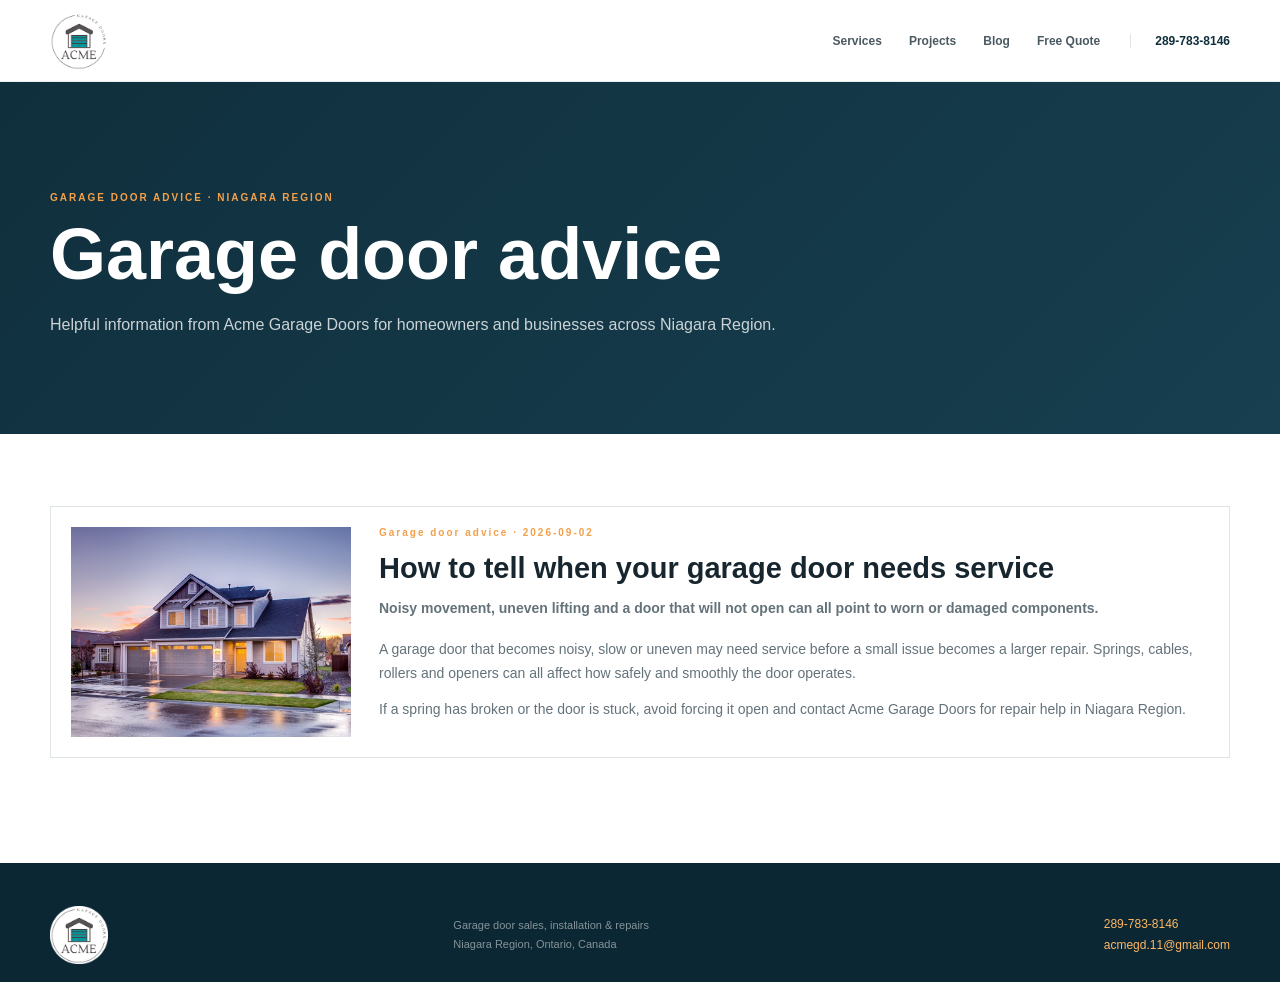
==== blog.html @ 5a370285 "Publish my website (6a9875e2a1ae2db3b6c1c2fd)" ====
<!doctype html>
<html lang="en">
<head>
  <meta charset="utf-8">
  <meta name="viewport" content="width=device-width, initial-scale=1">
  <meta name="description" content="Garage door advice and local service updates from Acme Garage Doors in Niagara Region, Ontario.">
  <meta name="robots" content="index, follow, max-image-preview:large">
  <link rel="canonical" href="https://acmegaragedoors.ca/blog">
  <title>Garage Door Advice Niagara Region | Acme Garage Doors</title>
  <link rel="stylesheet" href="styles.css">
</head>
<body>
<header class="site-header"><div class="container nav-wrap"><a class="brand" href="index" aria-label="Acme Garage Doors home"><img class="brand-logo" src="images/ACME%20logo%20round.png" alt="Acme Garage Doors"></a><nav class="nav" aria-label="Main navigation"><a href="index#services">Services</a><a href="projects">Projects</a><a href="blog">Blog</a><a href="index#quote">Free Quote</a></nav><a class="nav-phone" href="tel:+12897838146">289-783-8146</a></div></header>
<main><section class="page-hero"><div class="container"><div class="eyebrow">GARAGE DOOR ADVICE · NIAGARA REGION</div><h1>Garage door advice</h1><p>Helpful information from Acme Garage Doors for homeowners and businesses across Niagara Region.</p></div></section><section class="section cms-section"><div class="container"><div class="cms-grid" id="blog-list"><p>Loading articles...</p></div></div></section></main>
<footer><div class="container footer-grid"><div class="footer-brand brand"><img class="brand-logo" src="images/ACME%20logo%20round.png" alt="Acme Garage Doors"></div><div><p>Garage door sales, installation & repairs<br>Niagara Region, Ontario, Canada</p></div><div class="footer-contact"><a href="tel:+12897838146">289-783-8146</a><a href="mailto:acmegd.11@gmail.com">acmegd.11@gmail.com</a></div></div></footer>
<script>
  const escapeHtml = value => String(value).replace(/[&<>'"]/g, character => ({'&':'&amp;','<':'&lt;','>':'&gt;',"'":'&#39;','"':'&quot;'}[character]));
  const paragraphs = value => String(value).split(/\n\s*\n/).map(paragraph => `<p>${escapeHtml(paragraph).replace(/\n/g, '<br>')}</p>`).join('');
  fetch('data/blog.json').then(response => response.json()).then(data => {
    document.getElementById('blog-list').innerHTML = data.items.filter(post => post.published).sort((a, b) => b.date.localeCompare(a.date)).map(post => `<article class="cms-card blog-card">${post.featuredImage ? `<img src="${post.featuredImage}" alt="${escapeHtml(post.title)}">` : ''}<div><div class="eyebrow">${escapeHtml(post.category)} · ${escapeHtml(post.date)}</div><h2>${escapeHtml(post.title)}</h2><p class="cms-excerpt">${escapeHtml(post.excerpt)}</p><div class="cms-body">${paragraphs(post.body)}</div></div></article>`).join('');
  });
</script>
</body>
</html>
---- styles.css ----
:root{--navy:#102f3d;--navy2:#173f50;--ink:#17262e;--muted:#64727a;--cream:#f5f3ee;--white:#fff;--orange:#f3a04a;--orange2:#ffb763;--line:#dfe5e7;--max:1180px}*{box-sizing:border-box}html{scroll-behavior:smooth}body{margin:0;color:var(--ink);font-family:'DM Sans',sans-serif;background:#fff}a{text-decoration:none;color:inherit}.container{width:min(100% - 48px,var(--max));margin:auto}.site-header{height:82px;background:#fff;border-bottom:1px solid #e9edef;position:sticky;top:0;z-index:20}.nav-wrap{height:82px;display:flex;align-items:center;gap:30px}.brand{display:flex;align-items:center;gap:10px;width:max-content}.brand-badge{position:relative;width:43px;height:38px;border:2px solid var(--navy);border-radius:5px;background:linear-gradient(135deg,#fff,#eef3f4);overflow:hidden;display:block}.door-line{position:absolute;left:6px;right:6px;height:2px;background:var(--navy);opacity:.85}.l1{top:10px}.l2{top:17px}.l3{top:24px}.door-arrow{position:absolute;right:5px;bottom:2px;color:var(--orange);font-size:13px;font-weight:800}.brand-type strong{font:800 22px/1 'Manrope',sans-serif;letter-spacing:.03em;display:block}.brand-type small{font-size:8px;letter-spacing:.22em;font-weight:800;color:#68767d}.nav{display:flex;gap:27px;margin-left:auto}.nav a{font-size:12px;font-weight:700;color:#4b5a62}.nav a:hover{color:var(--navy)}.nav-phone{font-size:12px;font-weight:800;color:var(--navy);border-left:1px solid var(--line);padding-left:24px;white-space:nowrap}.nav-phone span{color:var(--orange);margin-right:5px}.menu-toggle{display:none;border:0;background:none;font-size:25px}.mobile-nav{display:none}
.hero{position:relative;min-height:720px;overflow:hidden;background:var(--navy);color:#fff}.hero-media{position:absolute;inset:0}.hero-media img{width:100%;height:100%;object-fit:cover;object-position:center 52%;display:block}.hero-shade{position:absolute;inset:0;background:linear-gradient(90deg,rgba(7,25,34,.97) 0%,rgba(7,25,34,.86) 38%,rgba(7,25,34,.47) 70%,rgba(7,25,34,.2) 100%)}.hero-inner{position:relative;min-height:720px;display:flex;align-items:center;justify-content:space-between;gap:50px;padding:80px 0}.hero-copy{max-width:760px}.eyebrow{font-size:10px;letter-spacing:.2em;font-weight:800;color:var(--orange);margin-bottom:15px}.eyebrow.light{color:var(--orange2)}.hero-kicker{font-size:11px;font-weight:800;letter-spacing:.17em;color:rgba(255,255,255,.62);margin-bottom:13px}.hero h1{font:800 clamp(44px,6vw,78px)/1.01 'Manrope',sans-serif;letter-spacing:-.055em;margin:0;max-width:790px}.hero h1 span{display:block;color:var(--orange2)}.hero-lead{font-size:18px;line-height:1.6;color:rgba(255,255,255,.82);max-width:690px;margin:25px 0 30px}.hero-actions{display:flex;gap:12px;flex-wrap:wrap}.btn{display:inline-flex;align-items:center;justify-content:center;gap:16px;padding:15px 21px;border-radius:6px;font-size:13px;font-weight:800;border:0;cursor:pointer;transition:.2s}.btn-primary{background:var(--orange);color:#152832;box-shadow:0 8px 25px rgba(243,160,74,.2)}.btn-primary:hover{background:var(--orange2);transform:translateY(-1px)}.btn-outline{border:1px solid rgba(255,255,255,.45);color:#fff}.btn-outline:hover{background:rgba(255,255,255,.1)}.hero-points{display:flex;flex-wrap:wrap;gap:18px;margin-top:27px;font-size:11px;color:rgba(255,255,255,.7)}.hero-points span::first-letter{color:var(--orange2)}.hero-card{width:310px;flex:0 0 310px;background:rgba(255,255,255,.96);color:var(--ink);padding:27px;border-radius:9px;box-shadow:0 25px 60px rgba(0,0,0,.2);border-top:4px solid var(--orange)}.hero-card-top{display:flex;align-items:center;gap:9px;font-size:8px;letter-spacing:.13em;font-weight:800;color:#78858b}.mini-badge{background:var(--navy);color:#fff;padding:5px 7px;border-radius:4px;font-size:9px;letter-spacing:.04em}.hero-card h2{font:800 27px/1.1 'Manrope',sans-serif;margin:26px 0 10px;letter-spacing:-.035em}.hero-card p{font-size:13px;line-height:1.6;color:var(--muted);margin:0 0 23px}.hero-card-link{display:flex;justify-content:space-between;align-items:center;background:var(--navy);color:#fff;border-radius:6px;padding:13px 14px;font-size:12px;font-weight:800}.hero-card-link span{color:var(--orange2);font-size:17px}.hero-card-phone{display:flex;gap:9px;align-items:center;margin-top:14px;font-size:12px;color:var(--navy)}
.quick-strip{background:var(--navy2);color:#fff}.quick-grid{display:grid;grid-template-columns:1fr 1fr 1fr 1.1fr;min-height:104px;align-items:center}.quick-item{display:flex;align-items:center;gap:13px;padding:12px 25px;border-right:1px solid rgba(255,255,255,.12)}.quick-item:first-child{padding-left:0}.quick-icon{width:35px;height:35px;border-radius:6px;display:grid;place-items:center;background:rgba(255,255,255,.08);color:var(--orange2)}.quick-item strong,.quick-item small{display:block}.quick-item strong{font-size:12px}.quick-item small{font-size:10px;color:rgba(255,255,255,.48);margin-top:4px}.quick-contact{padding-left:28px;display:grid;grid-template-columns:1fr auto;align-items:center}.quick-contact small{font-size:8px;letter-spacing:.18em;color:var(--orange2);font-weight:800}.quick-contact strong{font:800 19px 'Manrope',sans-serif}.quick-contact span{grid-row:span 2;color:var(--orange2);font-size:23px}
.section{padding:105px 0}.services{background:var(--cream)}.section-heading{max-width:780px;margin-bottom:50px}.section-heading.centered{margin-left:auto;margin-right:auto;text-align:center}.section-heading h2,.work-heading h2,.why-copy h2,.quote-copy h2,.service-area h2{font:800 clamp(36px,4.5vw,58px)/1.05 'Manrope',sans-serif;letter-spacing:-.05em;margin:0}.section-heading h2 span,.work-heading h2 span,.why-copy h2 span,.quote-copy h2 span,.service-area h2 span{color:var(--orange)}.section-heading p{font-size:15px;line-height:1.7;color:var(--muted);max-width:710px;margin:19px auto 0}.service-grid{display:grid;grid-template-columns:repeat(3,1fr);gap:16px}.service-card{background:#fff;border:1px solid var(--line);padding:28px;min-height:300px;position:relative;transition:.22s}.service-card:hover{transform:translateY(-4px);box-shadow:0 18px 40px rgba(20,44,58,.09)}.service-card.featured{background:var(--navy2);color:#fff;border-color:var(--navy2)}.service-number{position:absolute;right:20px;top:20px;color:#9aa6ac;font:700 11px 'Manrope',sans-serif}.featured .service-number{color:rgba(255,255,255,.35)}.icon{width:43px;height:43px;display:grid;place-items:center;border-radius:7px;background:#edf2f3;color:var(--navy);font-size:19px;margin-bottom:24px}.featured .icon{background:rgba(255,255,255,.09);color:var(--orange2)}.service-card h3{font:800 21px/1.13 'Manrope',sans-serif;letter-spacing:-.02em;margin:0 0 12px;max-width:270px}.service-card p{font-size:13px;line-height:1.6;color:var(--muted);margin:0 0 22px}.featured p{color:rgba(255,255,255,.67)}.service-card a{font-size:11px;font-weight:800;color:var(--navy)}.featured a{color:var(--orange2)}.service-card a span{margin-left:7px}
.work-preview{padding:108px 0 118px;background:#fff}.work-heading{display:flex;justify-content:space-between;align-items:end;gap:50px;margin-bottom:43px}.work-heading p{max-width:440px;color:var(--muted);font-size:14px;line-height:1.65;margin:0}.gallery{display:grid;grid-template-columns:1.3fr .7fr;grid-template-rows:290px 290px;gap:16px}.gallery figure{position:relative;overflow:hidden;margin:0;border-radius:8px;background:#ddd}.gallery-main{grid-row:span 2}.gallery img,.gallery video{width:100%;height:100%;object-fit:cover;display:block;transition:.5s}.gallery figure:hover img,.gallery figure:hover video{transform:scale(1.035)}.gallery figcaption{position:absolute;left:0;right:0;bottom:0;padding:42px 18px 17px;background:linear-gradient(transparent,rgba(0,0,0,.72));color:#fff}.gallery figcaption strong{display:block;font-size:12px}.gallery figcaption span{font-size:9px;color:rgba(255,255,255,.65);display:block;margin-top:3px}
.why-section{display:grid;grid-template-columns:1fr 1fr;background:var(--navy2);color:#fff}.why-photo{min-height:680px}.why-photo img{width:100%;height:100%;object-fit:cover;display:block}.why-copy{padding:90px clamp(35px,7vw,100px)}.why-copy>p{max-width:520px;color:rgba(255,255,255,.67);font-size:14px;line-height:1.7}.why-grid{display:grid;grid-template-columns:1fr 1fr;margin-top:35px;border-top:1px solid rgba(255,255,255,.12)}.why-grid>div{padding:18px 15px 18px 0;border-bottom:1px solid rgba(255,255,255,.12);display:grid;grid-template-columns:32px 1fr;gap:0 8px}.why-grid b{grid-row:span 2;color:var(--orange2);font:700 10px 'Manrope',sans-serif}.why-grid strong{font-size:12px}.why-grid small{font-size:10px;color:rgba(255,255,255,.46);margin-top:3px}
.quote-section{padding:105px 0;background:#edf2f1}.quote-grid{display:grid;grid-template-columns:.8fr 1.2fr;gap:70px;align-items:start}.quote-copy h2{font-size:clamp(39px,4.8vw,61px)}.quote-copy>p{max-width:470px;color:var(--muted);font-size:14px;line-height:1.7;margin:19px 0 27px}.contact-stack{display:grid;gap:10px;max-width:390px}.contact-stack a{display:flex;align-items:center;gap:13px;background:#fff;border:1px solid var(--line);border-radius:7px;padding:12px 14px}.contact-stack a>span{width:38px;height:38px;border-radius:50%;display:grid;place-items:center;background:var(--navy);color:#fff}.contact-stack small{display:block;color:var(--muted);font-size:8px;letter-spacing:.15em;font-weight:800}.contact-stack strong{display:block;font:800 16px 'Manrope',sans-serif;margin-top:3px}.quote-form{background:#fff;border:1px solid var(--line);border-radius:9px;padding:30px;box-shadow:0 18px 50px rgba(20,44,58,.07)}.form-title{margin-bottom:24px}.form-title strong{display:block;font:800 24px 'Manrope',sans-serif}.form-title span{display:block;color:var(--muted);font-size:11px;margin-top:5px}.form-row{display:grid;grid-template-columns:1fr 1fr;gap:15px}.quote-form label{display:block;font-size:11px;font-weight:800;margin-bottom:15px}.quote-form input,.quote-form select,.quote-form textarea{display:block;width:100%;margin-top:7px;border:1px solid #d3dcdf;border-radius:5px;padding:12px 13px;background:#fff;font:400 13px 'DM Sans',sans-serif;color:var(--ink);outline:0}.quote-form input:focus,.quote-form select:focus,.quote-form textarea:focus{border-color:var(--navy);box-shadow:0 0 0 3px rgba(16,47,61,.08)}.quote-form textarea{resize:vertical}.submit-btn{width:100%;margin-top:2px}.form-note{text-align:center;color:var(--muted);font-size:9px;margin:9px 0 0}.form-success{display:none;background:#edf7f1;color:#246344;border:1px solid #c9e6d5;border-radius:5px;padding:10px;margin-top:11px;font-size:11px}.form-success.show{display:block}
.service-area{padding:55px 0;border-top:1px solid var(--line);border-bottom:1px solid var(--line);background:#fff}.service-area-inner{display:grid;grid-template-columns:1fr 1.1fr auto;align-items:center;gap:50px}.service-area .eyebrow{margin-bottom:8px}.service-area h2{font-size:clamp(30px,3.7vw,47px)}.service-area p{color:var(--muted);font-size:13px;line-height:1.7;margin:0}.area-call{background:var(--navy);color:#fff;padding:13px 17px;border-radius:6px;font-size:11px;font-weight:800;white-space:nowrap}.area-call span{color:var(--orange2);margin-left:10px}
footer{background:#0b2733;color:#fff;padding:43px 0 18px}.footer-grid{display:grid;grid-template-columns:1.2fr 1.4fr 1fr;gap:30px;align-items:center}.footer-grid p{font-size:11px;line-height:1.7;color:rgba(255,255,255,.5);margin:0}.footer-contact{display:grid;gap:5px;justify-self:end}.footer-contact a{font-size:12px;color:var(--orange2)}.footer-bottom{display:flex;justify-content:space-between;border-top:1px solid rgba(255,255,255,.1);margin-top:38px;padding-top:14px;color:rgba(255,255,255,.34);font-size:9px}.footer-bottom a{color:rgba(255,255,255,.65)}.mobile-call{display:none}
@media(max-width:980px){.nav{display:none}.nav-phone{margin-left:auto}.menu-toggle{display:block;color:var(--navy)}.mobile-nav{position:absolute;top:82px;left:0;right:0;background:#fff;border-bottom:1px solid var(--line);padding:8px 24px;box-shadow:0 12px 30px rgba(0,0,0,.08)}.mobile-nav.open{display:grid}.mobile-nav a{padding:13px 0;border-bottom:1px solid #edf0f1;font-weight:700;font-size:13px}.mobile-nav a:last-child{border-bottom:0}.hero-card{display:none}.hero-inner{min-height:680px}.quick-grid{grid-template-columns:1fr 1fr}.quick-item:nth-child(2){border-right:0}.quick-contact{grid-column:1/-1;border-top:1px solid rgba(255,255,255,.12);padding:13px 0}.service-grid{grid-template-columns:1fr 1fr}.why-section{grid-template-columns:1fr}.why-photo{min-height:450px}.quote-grid{grid-template-columns:1fr;gap:45px}.service-area-inner{grid-template-columns:1fr 1fr}.area-call{justify-self:start}.footer-grid{grid-template-columns:1fr 1fr}}
@media(max-width:620px){.container{width:min(100% - 30px,var(--max))}.site-header,.nav-wrap{height:70px}.mobile-nav{top:70px}.brand-type strong{font-size:19px}.brand-badge{width:38px;height:34px}.nav-phone{font-size:10px;padding-left:0;border:0}.nav-phone span{display:none}.hero{min-height:690px}.hero-inner{min-height:690px;padding:70px 0}.hero-media img{object-position:58% center}.hero-shade{background:linear-gradient(90deg,rgba(7,25,34,.96),rgba(7,25,34,.57))}.hero h1{font-size:44px}.hero-lead{font-size:15px}.hero-points{display:grid;gap:9px}.quick-grid{display:block;padding:9px 0}.quick-item,.quick-item:first-child{padding:12px 0;border-right:0;border-bottom:1px solid rgba(255,255,255,.1)}.quick-contact{padding:15px 0}.section{padding:76px 0}.section-heading h2,.work-heading h2{font-size:37px}.service-grid{grid-template-columns:1fr}.service-card{min-height:auto}.work-preview{padding:76px 0 82px}.work-heading{display:block}.work-heading p{margin-top:18px}.gallery{grid-template-columns:1fr;grid-template-rows:350px 230px 230px}.gallery-main{grid-row:auto}.why-photo{min-height:350px}.why-copy{padding:65px 25px}.why-grid{grid-template-columns:1fr}.quote-section{padding:76px 0}.quote-form{padding:22px}.form-row{grid-template-columns:1fr;gap:0}.service-area-inner{display:block}.service-area p{margin:18px 0}.footer-grid{grid-template-columns:1fr}.footer-contact{justify-self:start}.footer-bottom{display:block}.footer-bottom a{display:block;margin-top:9px}.mobile-call{display:block;position:fixed;left:12px;right:12px;bottom:12px;z-index:30;background:var(--orange);color:#152832;text-align:center;padding:13px 16px;border-radius:7px;font-size:13px;font-weight:800;box-shadow:0 12px 30px rgba(0,0,0,.22)}}
.cms-section{padding-top:72px}.cms-grid{display:grid;gap:20px}.cms-card{display:grid;grid-template-columns:minmax(220px,330px) 1fr;gap:28px;align-items:start;background:#fff;border:1px solid var(--line);padding:20px}.cms-card img,.cms-card video{width:100%;aspect-ratio:4/3;object-fit:cover;display:block}.cms-card h2{font:800 29px/1.1 'Manrope',sans-serif;margin:8px 0 12px}.cms-card p{color:var(--muted);font-size:14px;line-height:1.7;margin:0}.cms-excerpt{font-weight:700;margin-bottom:18px!important}.cms-body{margin-top:18px}.cms-body p+p{margin-top:12px}.blog-card{grid-template-columns:minmax(180px,280px) 1fr}.page-hero{padding:75px 0 70px;background:var(--cream)}.page-hero h1{font:800 clamp(40px,5vw,64px)/1.05 'Manrope',sans-serif;margin:0;max-width:760px}.page-hero p{color:var(--muted);font-size:17px;line-height:1.6;margin:18px 0 0;max-width:680px}@media(max-width:620px){.cms-card,.blog-card{grid-template-columns:1fr;padding:15px}.cms-card h2{font-size:24px}.page-hero{padding:55px 0}.page-hero h1{font-size:40px}}

.emergency-section{background:#102f3d;color:#fff;padding:56px 0}.emergency-inner{display:flex;align-items:center;justify-content:space-between;gap:32px}.emergency-inner h2{font-family:Manrope,sans-serif;font-size:clamp(30px,4vw,48px);line-height:1.05;margin:8px 0 12px}.emergency-inner h2 span{color:#f3a53b}.emergency-inner p{margin:0;color:rgba(255,255,255,.78);max-width:680px}.btn-light{background:#fff;color:#102f3d;border:2px solid #fff}.btn-light:hover{background:#f3a53b;border-color:#f3a53b}
.faq-section,.reviews-section{padding:88px 0}.faq-grid{max-width:900px;margin:36px auto 0;display:grid;grid-template-columns:1fr 1fr;gap:14px}.faq-grid details{background:#f5f7f8;border:1px solid #e1e7e9;border-radius:12px;padding:0 20px}.faq-grid summary{cursor:pointer;list-style:none;font-weight:700;padding:20px 28px 20px 0;position:relative}.faq-grid summary::-webkit-details-marker{display:none}.faq-grid summary:after{content:'+';position:absolute;right:0;font-size:24px}.faq-grid details[open] summary:after{content:'−'}.faq-grid p{color:#5d6b70;line-height:1.7;margin:0 0 20px}.reviews-section{background:#f5f7f8}.review-placeholder{max-width:760px;margin:36px auto 0;background:#fff;border:1px solid #e1e7e9;border-radius:18px;padding:42px;text-align:center;box-shadow:0 15px 40px rgba(16,47,61,.06)}.stars{letter-spacing:4px;color:#f3a53b;font-size:24px}.review-placeholder h3{font-family:Manrope,sans-serif;font-size:26px;margin:12px 0}.review-placeholder p{color:#657277;max-width:560px;margin:0 auto 24px;line-height:1.7}
@media(max-width:760px){.emergency-inner{flex-direction:column;align-items:flex-start}.faq-grid{grid-template-columns:1fr}.faq-section,.reviews-section{padding:64px 0}.review-placeholder{padding:30px 20px}}
.hero-trust{display:flex;align-items:center;gap:14px;flex-wrap:wrap;margin-top:18px;font-size:.92rem}.hero-trust .stars{letter-spacing:2px}.hero-trust a{color:#fff;text-decoration:underline;text-underline-offset:3px}.hero-trust strong{font-weight:800}.review-summary{display:grid;grid-template-columns:240px 1fr;gap:28px;align-items:stretch}.review-score{background:#fff;border:1px solid #e4e9ec;border-radius:18px;padding:28px;display:flex;flex-direction:column;gap:8px;box-shadow:0 10px 30px rgba(16,47,61,.07)}.review-score .stars{font-size:1.15rem;letter-spacing:3px}.review-score>strong{font-size:3rem;line-height:1}.review-score span{color:#60717a}.review-score .btn{margin-top:auto}.review-cards{display:grid;grid-template-columns:repeat(3,1fr);gap:18px}.review-cards article{background:#fff;border:1px solid #e4e9ec;border-radius:18px;padding:24px}.review-cards .stars{letter-spacing:2px;margin-bottom:12px}.review-cards p{line-height:1.65;margin:0 0 18px;color:#475962}.review-cards strong{font-size:.9rem}.footer-contact{display:flex;flex-direction:column;gap:7px}@media(max-width:900px){.review-summary{grid-template-columns:1fr}.review-cards{grid-template-columns:1fr 1fr}}@media(max-width:600px){.review-cards{grid-template-columns:1fr}.hero-trust{gap:8px}.hero-trust span{width:100%}}
.local-seo{background:#f5f7f8}.seo-links .service-card{display:block;color:inherit;text-decoration:none}.seo-links .service-card span{display:inline-block;margin-top:14px;color:var(--orange);font-weight:800;font-size:12px}.narrow{max-width:900px}.page-hero{padding:110px 0 95px;background:linear-gradient(135deg,#102f3d,#173f4f);color:#fff}.page-hero h1{font:800 clamp(42px,6vw,72px) 'Manrope',sans-serif;line-height:1.02;max-width:850px;margin:14px 0 20px}.page-hero p{max-width:760px;color:rgba(255,255,255,.78);font-size:16px;line-height:1.7}.page-hero .hero-actions{margin-top:28px}.btn-outline.dark{color:#fff;border-color:rgba(255,255,255,.65)}.narrow h3{font:800 25px 'Manrope',sans-serif;margin:35px 0 10px}.narrow p,.narrow li{color:#56666d;line-height:1.8;font-size:15px}.narrow ul{padding-left:20px}.page-cta{margin-top:55px;padding:34px;border-radius:12px;background:#edf2f1;border:1px solid var(--line)}.page-cta h2{font:800 30px 'Manrope',sans-serif;margin:0 0 8px}.page-cta p{margin:0 0 18px}.service-area a{color:var(--navy);font-weight:700;text-decoration:underline}.local-seo .service-grid{grid-template-columns:repeat(3,1fr)}@media(max-width:900px){.local-seo .service-grid{grid-template-columns:1fr 1fr}}@media(max-width:620px){.local-seo .service-grid{grid-template-columns:1fr}.page-hero{padding:80px 0 70px}.page-hero h1{font-size:42px}}
.brand-logo{display:block;width:58px;height:58px;object-fit:contain}@media(max-width:620px){.brand-logo{width:48px;height:48px}}
.form-honeypot{position:absolute!important;overflow:hidden!important;clip:rect(0 0 0 0)!important;height:1px!important;width:1px!important;margin:-1px!important;padding:0!important;border:0!important;}
.quote-form button:disabled{opacity:.65;cursor:wait;transform:none!important;}
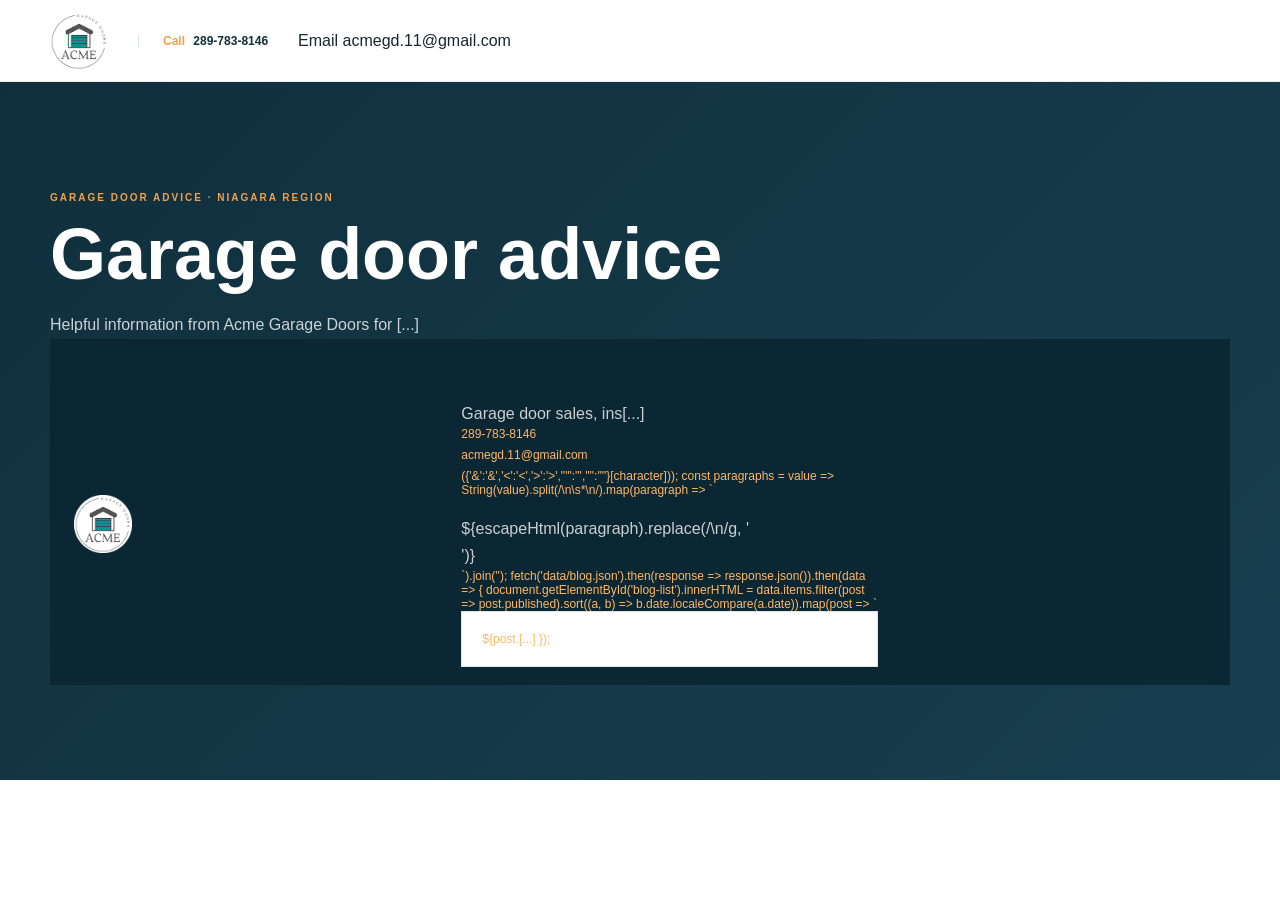
==== commit 3ef0a5dd: "Add email address to header, footer, and contact sections on all pages" ====
--- a/blog.html
+++ b/blog.html
@@ -10,15 +10,20 @@
   <link rel="stylesheet" href="styles.css">
 </head>
 <body>
-<header class="site-header"><div class="container nav-wrap"><a class="brand" href="index" aria-label="Acme Garage Doors home"><img class="brand-logo" src="images/ACME%20logo%20round.png" alt="Acme Garage Doors"></a><nav class="nav" aria-label="Main navigation"><a href="index#services">Services</a><a href="projects">Projects</a><a href="blog">Blog</a><a href="index#quote">Free Quote</a></nav><a class="nav-phone" href="tel:+12897838146">289-783-8146</a></div></header>
-<main><section class="page-hero"><div class="container"><div class="eyebrow">GARAGE DOOR ADVICE · NIAGARA REGION</div><h1>Garage door advice</h1><p>Helpful information from Acme Garage Doors for homeowners and businesses across Niagara Region.</p></div></section><section class="section cms-section"><div class="container"><div class="cms-grid" id="blog-list"><p>Loading articles...</p></div></div></section></main>
-<footer><div class="container footer-grid"><div class="footer-brand brand"><img class="brand-logo" src="images/ACME%20logo%20round.png" alt="Acme Garage Doors"></div><div><p>Garage door sales, installation & repairs<br>Niagara Region, Ontario, Canada</p></div><div class="footer-contact"><a href="tel:+12897838146">289-783-8146</a><a href="mailto:acmegd.11@gmail.com">acmegd.11@gmail.com</a></div></div></footer>
+<header class="site-header"><div class="container nav-wrap"><a class="brand" href="index" aria-label="Acme Garage Doors home"><img class="brand-logo" src="images/ACME%20logo%20round.png" alt="Acme[...]
+<div class="nav-contact">
+  <a class="nav-phone" href="tel:+12897838146"><span>Call</span> 289-783-8146</a>
+  <a class="nav-email" href="mailto:acmegd.11@gmail.com"><span>Email</span> acmegd.11@gmail.com</a>
+</div>
+<main><section class="page-hero"><div class="container"><div class="eyebrow">GARAGE DOOR ADVICE · NIAGARA REGION</div><h1>Garage door advice</h1><p>Helpful information from Acme Garage Doors for [...]
+<footer><div class="container footer-grid"><div class="footer-brand brand"><img class="brand-logo" src="images/ACME%20logo%20round.png" alt="Acme Garage Doors"></div><div><p>Garage door sales, ins[...]
+<div class="footer-contact"><a href="tel:+12897838146">289-783-8146</a><a href="mailto:acmegd.11@gmail.com">acmegd.11@gmail.com</a><a href="https://maps.app.goo.gl/FfW46pLaCwa87yC1A" target="[...]
 <script>
   const escapeHtml = value => String(value).replace(/[&<>'"]/g, character => ({'&':'&amp;','<':'&lt;','>':'&gt;',"'":'&#39;','"':'&quot;'}[character]));
   const paragraphs = value => String(value).split(/\n\s*\n/).map(paragraph => `<p>${escapeHtml(paragraph).replace(/\n/g, '<br>')}</p>`).join('');
   fetch('data/blog.json').then(response => response.json()).then(data => {
-    document.getElementById('blog-list').innerHTML = data.items.filter(post => post.published).sort((a, b) => b.date.localeCompare(a.date)).map(post => `<article class="cms-card blog-card">${post.featuredImage ? `<img src="${post.featuredImage}" alt="${escapeHtml(post.title)}">` : ''}<div><div class="eyebrow">${escapeHtml(post.category)} · ${escapeHtml(post.date)}</div><h2>${escapeHtml(post.title)}</h2><p class="cms-excerpt">${escapeHtml(post.excerpt)}</p><div class="cms-body">${paragraphs(post.body)}</div></div></article>`).join('');
+    document.getElementById('blog-list').innerHTML = data.items.filter(post => post.published).sort((a, b) => b.date.localeCompare(a.date)).map(post => `<article class="cms-card blog-card">${post.[...]
   });
 </script>
 </body>
-</html>
+</html>
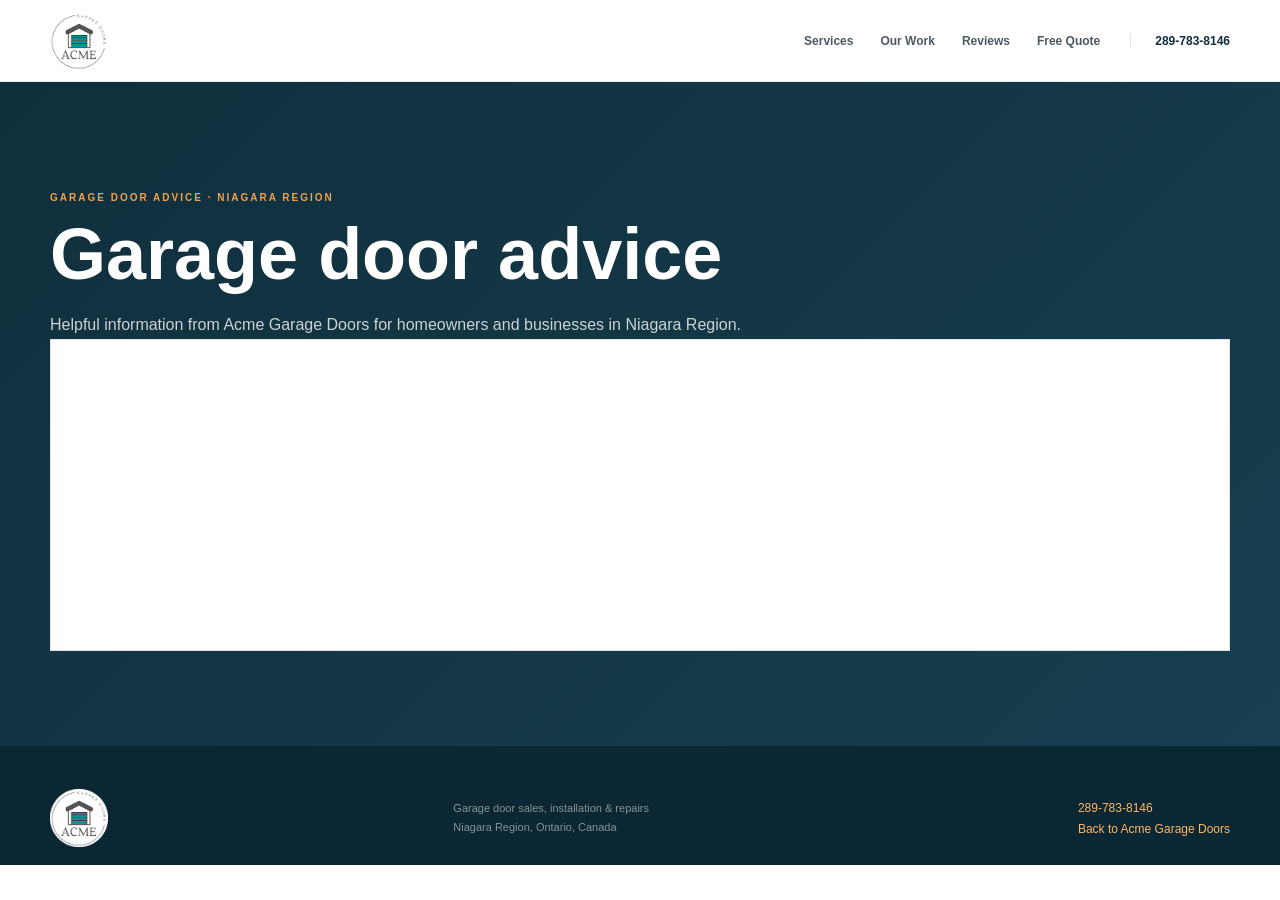
==== commit 1c703889: "Revert all pages to version before email was added" ====
--- a/blog.html
+++ b/blog.html
@@ -10,19 +10,14 @@
   <link rel="stylesheet" href="styles.css">
 </head>
 <body>
-<header class="site-header"><div class="container nav-wrap"><a class="brand" href="index" aria-label="Acme Garage Doors home"><img class="brand-logo" src="images/ACME%20logo%20round.png" alt="Acme[...]
-<div class="nav-contact">
-  <a class="nav-phone" href="tel:+12897838146"><span>Call</span> 289-783-8146</a>
-  <a class="nav-email" href="mailto:acmegd.11@gmail.com"><span>Email</span> acmegd.11@gmail.com</a>
-</div>
-<main><section class="page-hero"><div class="container"><div class="eyebrow">GARAGE DOOR ADVICE · NIAGARA REGION</div><h1>Garage door advice</h1><p>Helpful information from Acme Garage Doors for [...]
-<footer><div class="container footer-grid"><div class="footer-brand brand"><img class="brand-logo" src="images/ACME%20logo%20round.png" alt="Acme Garage Doors"></div><div><p>Garage door sales, ins[...]
-<div class="footer-contact"><a href="tel:+12897838146">289-783-8146</a><a href="mailto:acmegd.11@gmail.com">acmegd.11@gmail.com</a><a href="https://maps.app.goo.gl/FfW46pLaCwa87yC1A" target="[...]
+<header class="site-header"><div class="container nav-wrap"><a class="brand" href="index" aria-label="Acme Garage Doors home"><img class="brand-logo" src="images/ACME%20logo%20round.png" alt="Acme Garage Doors"></a><nav class="nav"><a href="index#services">Services</a><a href="index#work">Our Work</a><a href="index#reviews">Reviews</a><a href="index#quote">Free Quote</a></nav><a class="nav-phone" href="tel:+12897838146">289-783-8146</a></div></header>
+<main><section class="page-hero"><div class="container"><div class="eyebrow">GARAGE DOOR ADVICE · NIAGARA REGION</div><h1>Garage door advice</h1><p>Helpful information from Acme Garage Doors for homeowners and businesses in Niagara Region.</p><div id="blog-list"></div></section></main>
+<footer><div class="container footer-grid"><div class="footer-brand brand"><img class="brand-logo" src="images/ACME%20logo%20round.png" alt="Acme Garage Doors"></div><div><p>Garage door sales, installation & repairs<br>Niagara Region, Ontario, Canada</p></div><div class="footer-contact"><a href="tel:+12897838146">289-783-8146</a><a href="index">Back to Acme Garage Doors</a></div></div></footer>
 <script>
   const escapeHtml = value => String(value).replace(/[&<>'"]/g, character => ({'&':'&amp;','<':'&lt;','>':'&gt;',"'":'&#39;','"':'&quot;'}[character]));
   const paragraphs = value => String(value).split(/\n\s*\n/).map(paragraph => `<p>${escapeHtml(paragraph).replace(/\n/g, '<br>')}</p>`).join('');
   fetch('data/blog.json').then(response => response.json()).then(data => {
-    document.getElementById('blog-list').innerHTML = data.items.filter(post => post.published).sort((a, b) => b.date.localeCompare(a.date)).map(post => `<article class="cms-card blog-card">${post.[...]
+    document.getElementById('blog-list').innerHTML = data.items.filter(post => post.published).sort((a, b) => b.date.localeCompare(a.date)).map(post => `<article class="cms-card blog-card"><h2>${post.title}</h2>${paragraphs(post.body)}<span class="date">${post.date}</span></article>`).join('');
   });
 </script>
 </body>
